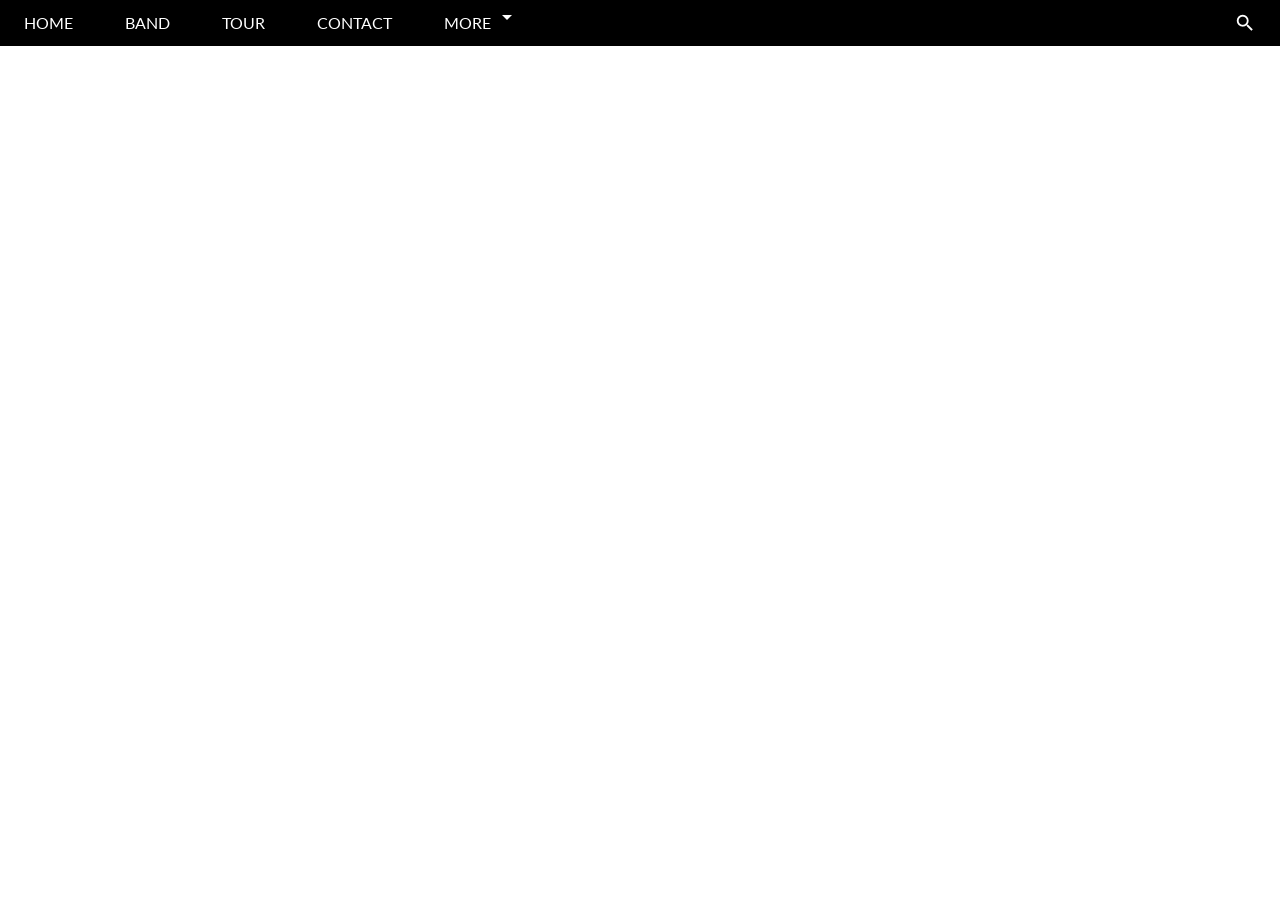
==== index.html @ 134b2555 "index" ====
<!DOCTYPE html>
<html lang="en">
<head>
    <meta charset="UTF-8">
    <meta http-equiv="X-UA-Compatible" content="IE=edge">
    <meta name="viewport" content="width=device-width, initial-scale=1.0">
    <link rel="preconnect" href="https://fonts.googleapis.com">
    <link href="https://fonts.googleapis.com/css2?family=Material+Icons" rel="stylesheet">

<link href="https://fonts.googleapis.com/css2?family=Material+Icons+Outlined" rel="stylesheet">

<link href="https://fonts.googleapis.com/css2?family=Material+Icons+Round" rel="stylesheet">

<link href="https://fonts.googleapis.com/css2?family=Material+Icons+Sharp" rel="stylesheet">

<link href="https://fonts.googleapis.com/css2?family=Material+Icons+Two+Tone" rel="stylesheet">
    <link rel="preconnect" href="https://fonts.gstatic.com" crossorigin>
    <link href="https://fonts.googleapis.com/css2?family=Lato:ital,wght@0,300;0,400;1,100&display=swap" rel="stylesheet">
    <link rel="stylesheet" href="./assets/css/style.css">
    <title>THE BAND</title>
</head>
<body>
    <div id="main">
        <div id="header">
            <ul class="nav">
                <li><a href="#">Home</a></li>
                <li><a href="#">Band</a></li>
                <li><a href="#">Tour</a></li>
                <li><a href="#">Contact</a></li>
                <li>
                    <a href="#">
                        More
                        <span class="material-icons-outlined">
                            arrow_drop_down
                        </span>
                    </a>
                    
                    <ul class="nav__more">
                        <li><a href="#">Merchandise</a></li>
                        <li><a href="#">Extras</a></li>
                        <li><a href="#">Media</a></li>
                    </ul>
                </li>
                <span class=" header-search material-icons-outlined">search</span>
            </ul>
            
        </div>
        <div id="slider">

        </div>
        <div id="content">

        </div>
        <div id="footer">

        </div>
    </div>
</body>
</html>
---- assets/css/style.css ----
/* reset csss */
* {
    padding: 0;
    margin: 0;
    box-sizing: border-box;
}
html {
    font-family: Lato, Arial, sans-serif;
}
#main{

}
#header{
    height: 46px;
    background-color: #000  ;
}
ul {
    list-style-type: none;
}
.nav li{
    display: inline-block;
    position: relative;
    
}

.nav>li>a {
    color: #fff;
    text-transform: uppercase;
}
li a{
    display: inline-block;
    line-height: 46px;
    padding: 0 24px;
    text-decoration: none;
    
    
}
.nav >li:hover >a{
    background-color: #ccc;
    color: #000;
}
.nav li:hover .nav__more{
    display: block;
}
.nav__more{
    display: none;
    position: absolute;
    background-color: #fff;
    box-shadow:0 0 10px rgba(0,0, 0, 0.3);
    top:100%;
    left:0;
}
.nav__more li{
    display: block;
    min-width: 160px;
}
.nav__more li a{
    color: #000;
    display: block;
    padding: 0 12px;
    line-height: 38px;
}
.nav__more >li:hover a{
    background-color: #ccc;
}
.header-search{
    float: right;
    color: #fff;
    padding: 12px 24px;
    font-size: 22px;
}
.header-search:hover{
    background-color:#f44336 ;
    cursor: pointer;
}
#slider{
    
}
#content{

}
#footer{

}
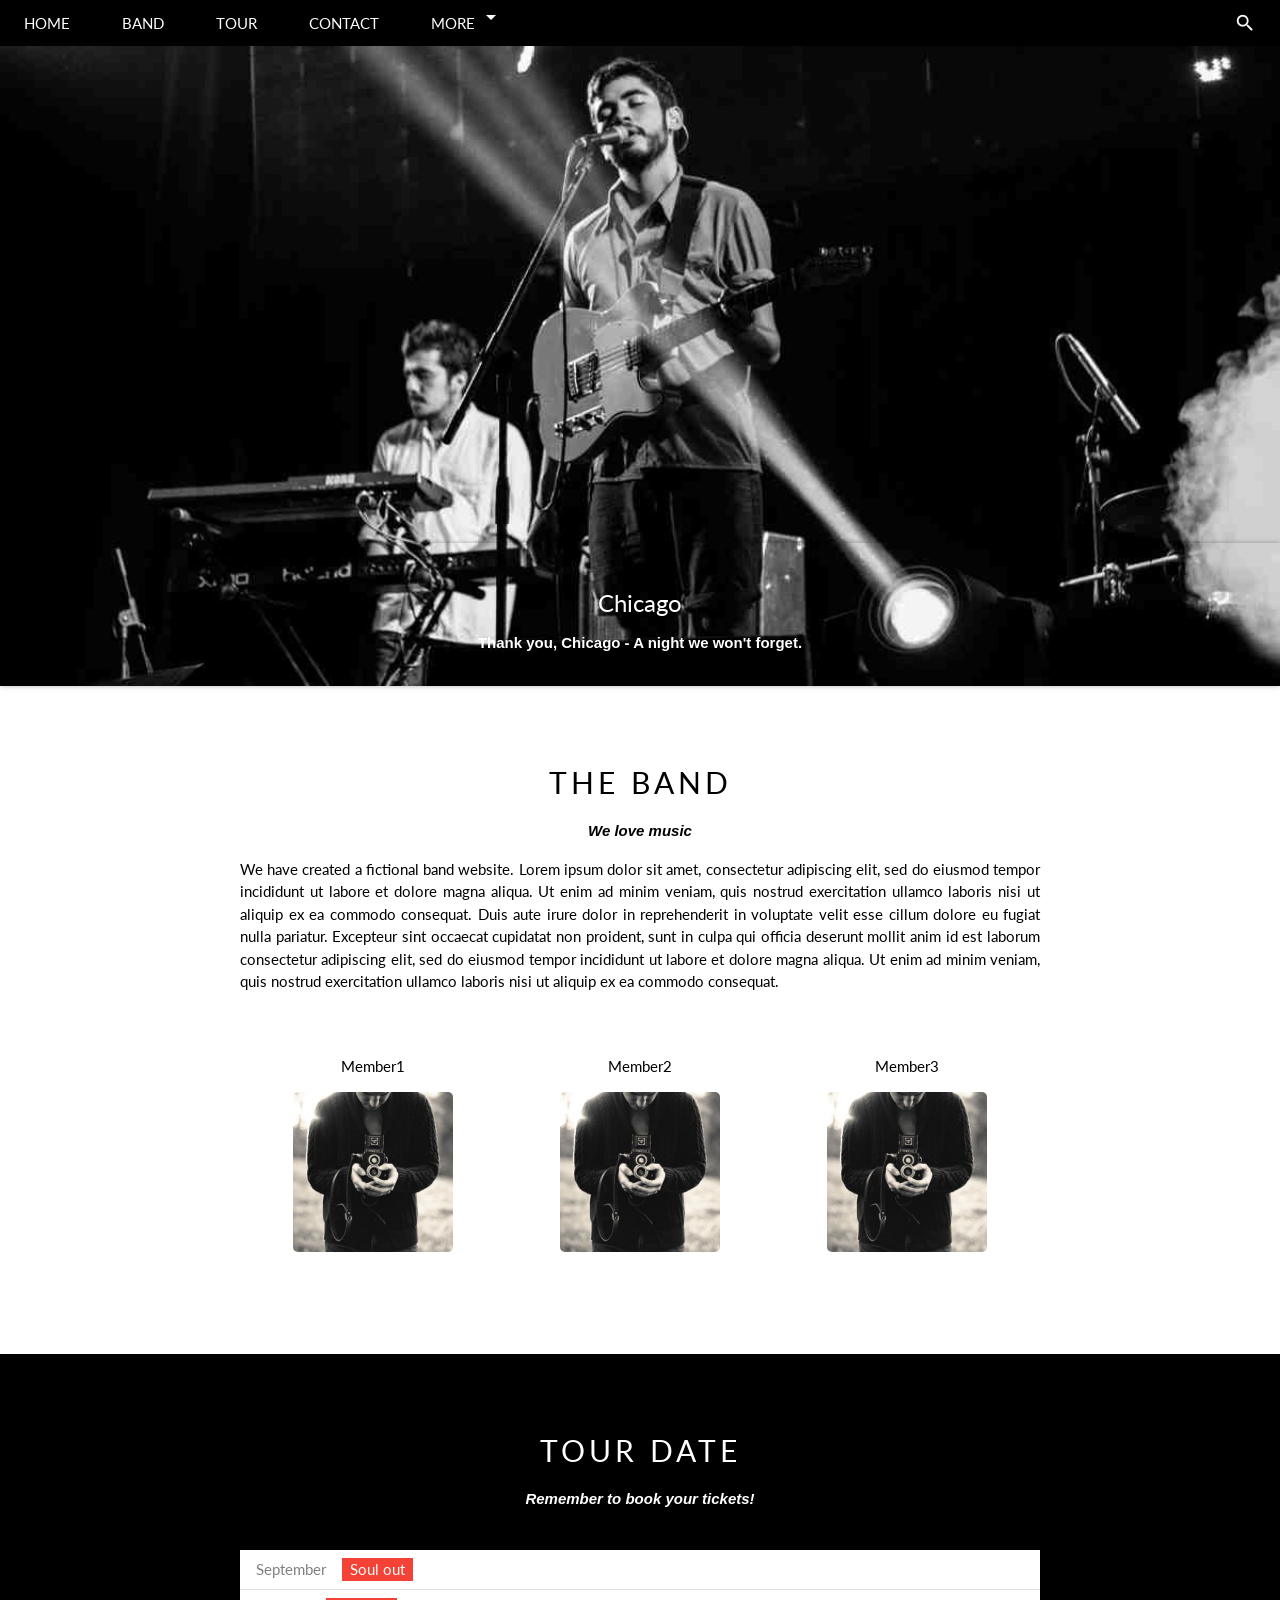
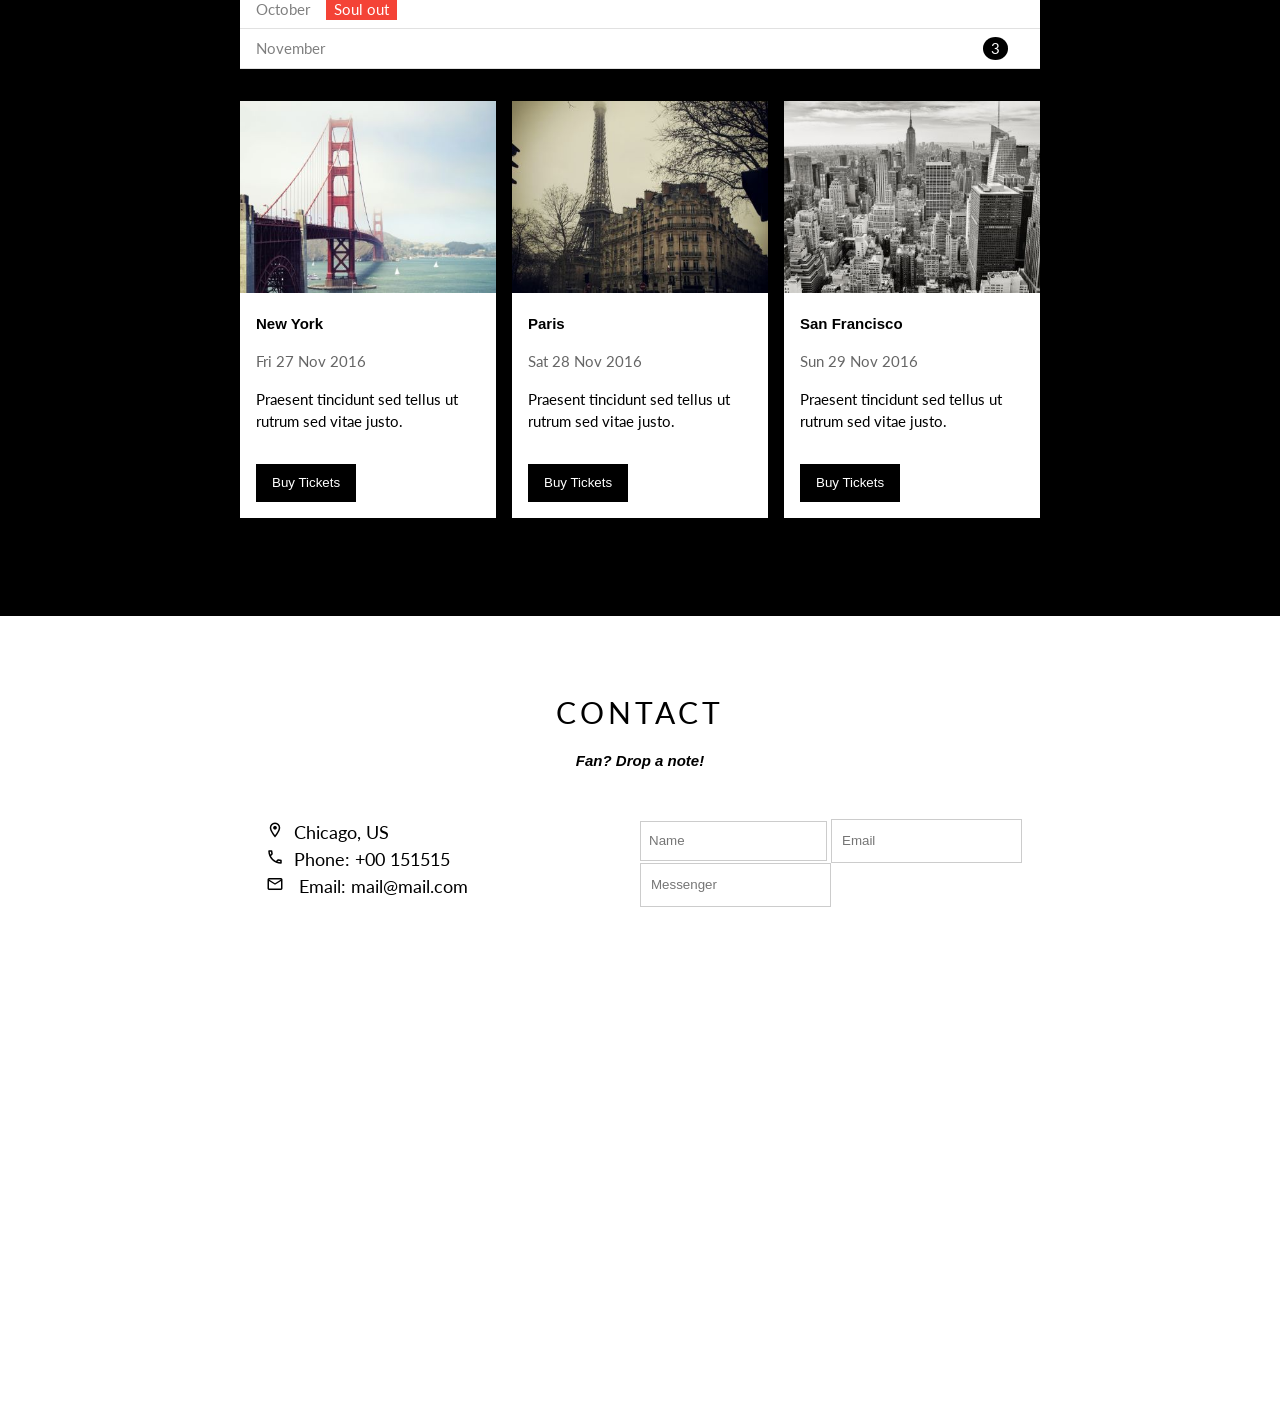
==== commit bbe97154: "ch xong send messenger" ====
--- a/index.html
+++ b/index.html
@@ -3,7 +3,7 @@
 <head>
     <meta charset="UTF-8">
     <meta http-equiv="X-UA-Compatible" content="IE=edge">
-    <meta name="viewport" content="width=device-width, initial-scale=1.0">
+    <meta placeholder="" name="viewport" content="width=device-width, initial-scale=1.0">
     <link rel="preconnect" href="https://fonts.googleapis.com">
     <link href="https://fonts.googleapis.com/css2?family=Material+Icons" rel="stylesheet">
 
@@ -24,8 +24,8 @@
         <div id="header">
             <ul class="nav">
                 <li><a href="#">Home</a></li>
-                <li><a href="#">Band</a></li>
-                <li><a href="#">Tour</a></li>
+                <li><a href="#band">Band</a></li>
+                <li><a href="#tour">Tour</a></li>
                 <li><a href="#">Contact</a></li>
                 <li>
                     <a href="#">
@@ -46,11 +46,86 @@
             
         </div>
         <div id="slider">
-
+            <div class="slider__content">
+                <h3>Chicago</h1>
+                <b>Thank you, Chicago - A night we won't forget.</b>
+            </div>
         </div>
         <div id="content">
+            <div id="band" class="band margin-class">
+                <div class="band__content">
+                    <h2>THE BAND</h2>
+                    <i>We love music</i>
+                    <p>We have created a fictional band website. Lorem ipsum dolor sit amet, consectetur adipiscing elit, sed do eiusmod tempor incididunt ut labore et dolore magna aliqua. Ut enim ad minim veniam, quis nostrud exercitation ullamco laboris nisi ut aliquip ex ea commodo consequat. Duis aute irure dolor in reprehenderit in voluptate velit esse cillum dolore eu fugiat nulla pariatur. Excepteur sint occaecat cupidatat non proident, sunt in culpa qui officia deserunt mollit anim id est laborum consectetur adipiscing elit, sed do eiusmod tempor incididunt ut labore et dolore magna aliqua. Ut enim ad minim veniam, quis nostrud exercitation ullamco laboris nisi ut aliquip ex ea commodo consequat.</p>
+                </div>
+                <div class="band__member">
+                    <div class="member">
+                        <p>Member1</p>
+                        <img class="member__image" src="/assets/img/bandmember.jpg" alt="" style="width: 60%;">
+                    </div>
+                    <div class="member">
+                        <p>Member2</p>
+                        <img class="member__image" src="/assets/img/bandmember.jpg" alt="" style="width: 60%;">
+                    </div>
+                    <div class="member">
+                        <p>Member3</p>
+                        <img class="member__image" src="/assets/img/bandmember.jpg" alt="" style="width: 60%;">
+                    </div>
+                </div>
+            </div>
 
-        </div>
+            <div id="tour" class="full-black">
+                <div class="tour">
+                    <h2>TOUR DATE</h2>
+                    <i>Remember to book your tickets!</i>
+                </div>     
+                <ul class="tour-date ">
+                    <li>September<span class="soul-out">Soul out</span></li>
+                    <li>October<span class="soul-out">Soul out</span></li>
+                    <li>November<span class="quantity">3</span></li>
+                </ul>
+                <div class="ticket">
+                    <div class="ticket__buy">
+                        <img src="/assets/img/sanfran.jpg" alt="" style="width: 100%;">
+                        <b class="b-tickets">New York</b>
+                        <p class="opasity">Fri 27 Nov 2016</p>
+                        <p>Praesent tincidunt sed tellus ut rutrum sed vitae justo.</p>
+                        <button class="btn-tickets">Buy Tickets</button>
+                    </div>
+                    <div class="ticket__buy">
+                        <img src="/assets/img/paris.jpg" alt="" style="width: 100%;">
+                        <b class="b-tickets">Paris</b>
+                        <p class="opasity" >Sat 28 Nov 2016</p>
+                        <p>Praesent tincidunt sed tellus ut rutrum sed vitae justo.</p>
+                        <button class="btn-tickets">Buy Tickets</button>
+                    </div>
+                    <div class="ticket__buy">
+                        <img src="/assets/img/newyork.jpg" alt="" style="width: 100%;">
+                        <b class="b-tickets">San Francisco</b>
+                        <p class="opasity">Sun 29 Nov 2016</p>
+                        <p>Praesent tincidunt sed tellus ut rutrum sed vitae justo.</p>
+                        <button class="btn-tickets">Buy Tickets</button>
+                    </div>
+                </div>   
+            </div>
+            
+            <div id="contact" class="contact">
+                <h2 >CONTACT</h2>
+                <i>Fan? Drop a note!</i>
+                <div class="contact__info">
+                    <div class=" info location">
+                        <b><span class="info__icons material-icons-outlined">location_on</span>Chicago, US</b><br>
+                        <b><span class="info__icons material-icons-outlined">phone</span>Phone: +00 151515</b><br>
+                        <b><span class="info__icons material-icons-outlined">email</span> Email: mail@mail.com</b>
+                    </div>
+                    <div class="info form">
+                        <input type="text" placeholder="Name" name="name" id="" class="form__input">
+                        <input type="text" placeholder="Email" name="email" id="" class="form__input">
+                        <input type="text" placeholder="Messenger" name="message" id="" class="form__input">
+                    </div>
+                </div>
+
+            </div>
         <div id="footer">
 
         </div>
--- a/assets/css/style.css
+++ b/assets/css/style.css
@@ -6,6 +6,26 @@
 }
 html {
     font-family: Lato, Arial, sans-serif;
+    font-size: 15px;
+    line-height: 1.5;
+}
+h1,h2,h3,h4,h5,h6{
+    margin: 10px;
+    font-weight: 400;
+    font-family: Lato,sans-serif;
+}
+h2{
+    font-size: 30px;
+    letter-spacing: 4px;
+    text-align: center;
+}
+p,i{
+    margin: 15px 0;
+}
+i{
+    font-weight:900;
+    display: block;
+    text-align: center;
 }
 #main{
 
@@ -13,6 +33,11 @@
 #header{
     height: 46px;
     background-color: #000  ;
+    position: fixed;
+    top: 0;
+    right: 0;
+    left: 0;
+    z-index: 2;
 }
 ul {
     list-style-type: none;
@@ -49,6 +74,7 @@
     box-shadow:0 0 10px rgba(0,0, 0, 0.3);
     top:100%;
     left:0;
+
 }
 .nav__more li{
     display: block;
@@ -74,11 +100,178 @@
     cursor: pointer;
 }
 #slider{
-    
-}
+    position: relative;
+    margin-top: 46px;
+    padding-top: 50%;
+    background: url(/assets/img/chicago.jpg) top center / cover no-repeat;
+    
+}
+.slider__content{
+    position: absolute;
+    color: #fff;
+    bottom: 0;
+    width: 100%;
+    text-align: center;
+    padding: 32px;
+    box-shadow: 0 0 5px rgba(0,0, 0, 0.3);
+}
+.slider__content h3{
+    font-size: 24px;
+    line-height: 36px;
+}
+
 #content{
 
 }
+.margin-class{    
+    margin: 0 auto;
+    width: 100%;
+    max-width: 832px;
+    padding: 64px 16px;
+    
+}
+
+.band{
+    text-align: center  ;
+}
+.band__content{
+    
+    
+}
+.band__content p {
+    text-align: justify;
+}
+
+.band__member{
+    padding: 32px 0;
+    display: flex;
+}
+.member{
+    flex-grow: 1;
+    
+}
+.member__image{
+    border-radius: 5px;
+}
+
+.full-black{
+    width: 100%;
+    background-color: #000;
+}
+.tour{
+    color: #fff;
+    max-width: 800px;
+    text-align: center;
+    margin: 0 auto;
+    padding-top: 64px ;
+}
+
+.tour-date{
+    display:block;
+    max-width: 800px;
+    margin: 40px auto 0 auto;
+    background-color: #fff;
+    list-style-type: none;
+    
+}
+.tour-date li{
+    border-bottom: 1px solid #dddd;
+    padding: 8px 16px;
+    color: rgba(0,0, 0, 0.5);
+}
+
+.soul-out{
+    display: inline-block;
+    color: #fff;
+    background-color: #f44336;
+    padding: 0 8px;
+    margin-left: 16px;
+}
+.quantity{
+    display: inline-block;
+    float:right;
+    background-color: #000;
+    padding: 0 8px;
+    color: #fff;
+    border-radius: 50%;
+    margin-right: 16px;
+}
+
+.ticket{
+    display: flex;
+    width: 100%;
+    max-width: 800px;
+    margin: 0 auto;
+    padding: 32px 0 98px 0;
+    justify-content: space-between;
+   
+}
+.b-tickets{
+    display: block;
+    margin: 15px auto;
+    padding: 0 16px;
+    line-height: 22px;
+}
+
+.ticket__buy p{
+    margin: 15px auto;
+    padding: 0 16px;
+    color: black;
+}
+.opasity{
+    opacity: 0.6;
+}
+.ticket__buy{
+    width: 32%;
+    background-color: #fff;
+    background-clip: content-box;
+       
+}
+.btn-tickets{
+    color: #fff;
+    background-color: black;
+    border: none;
+    margin: 16px;
+    padding: 8px 16px;
+    line-height: 22px ;
+}
+
+.contact{
+    width: 100%;
+    max-width: 800px;
+    height: 800px;
+    margin: 0 auto;
+    padding: 64px 16px;
+   
+}
+
+.contact__info{
+    padding: 32px 0;
+    width: 100%;
+}
+.info{
+    width: 50%;
+    float: left;
+}
+.info>b{
+    font-size: 18px;
+    font-weight: 400;
+    display: inline-block;
+}
+.info__icons{
+    padding: 0 10px;
+    font-size: 18px;
+}
+
+.form__input{
+    line-height: 22px;
+    padding: 8px;
+    border: 1px solid #ccc;
+}
+
+.form__input+.form__input{
+    padding: 10px;
+}
 #footer{
 
 }
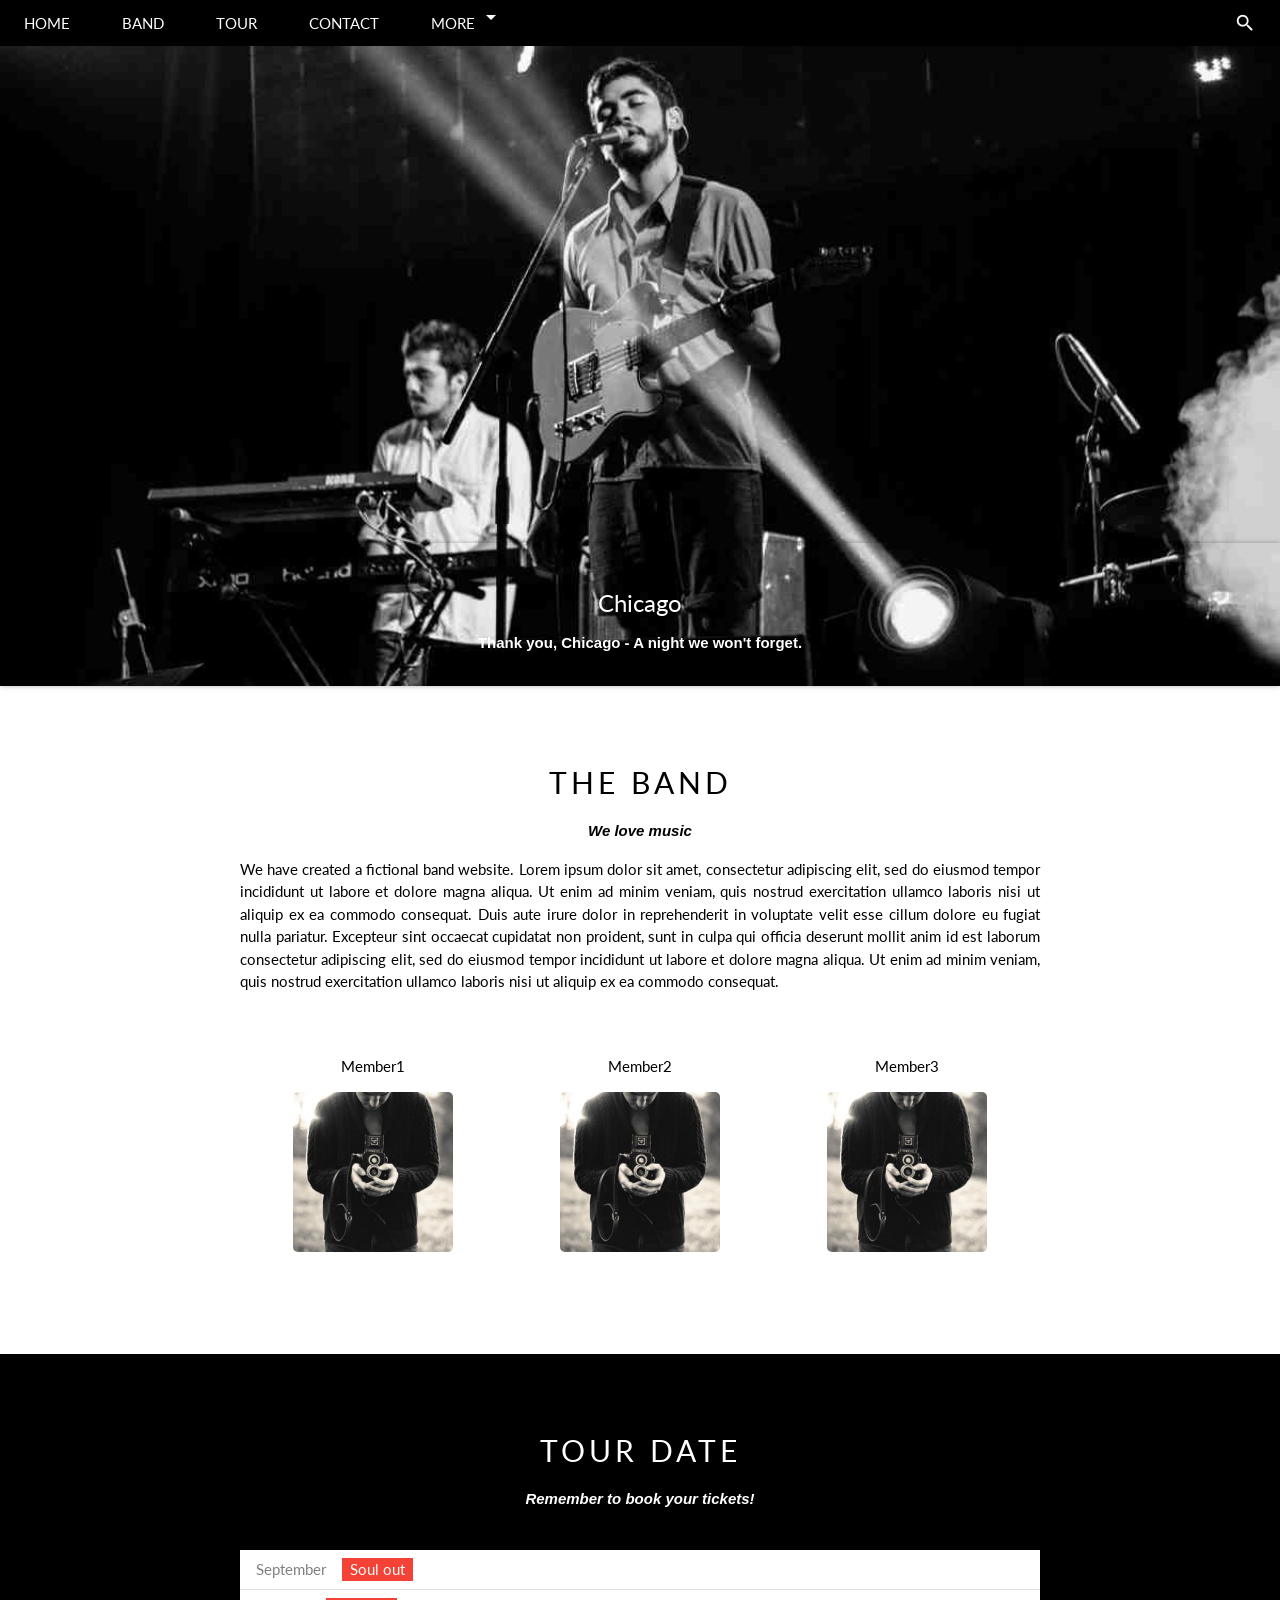
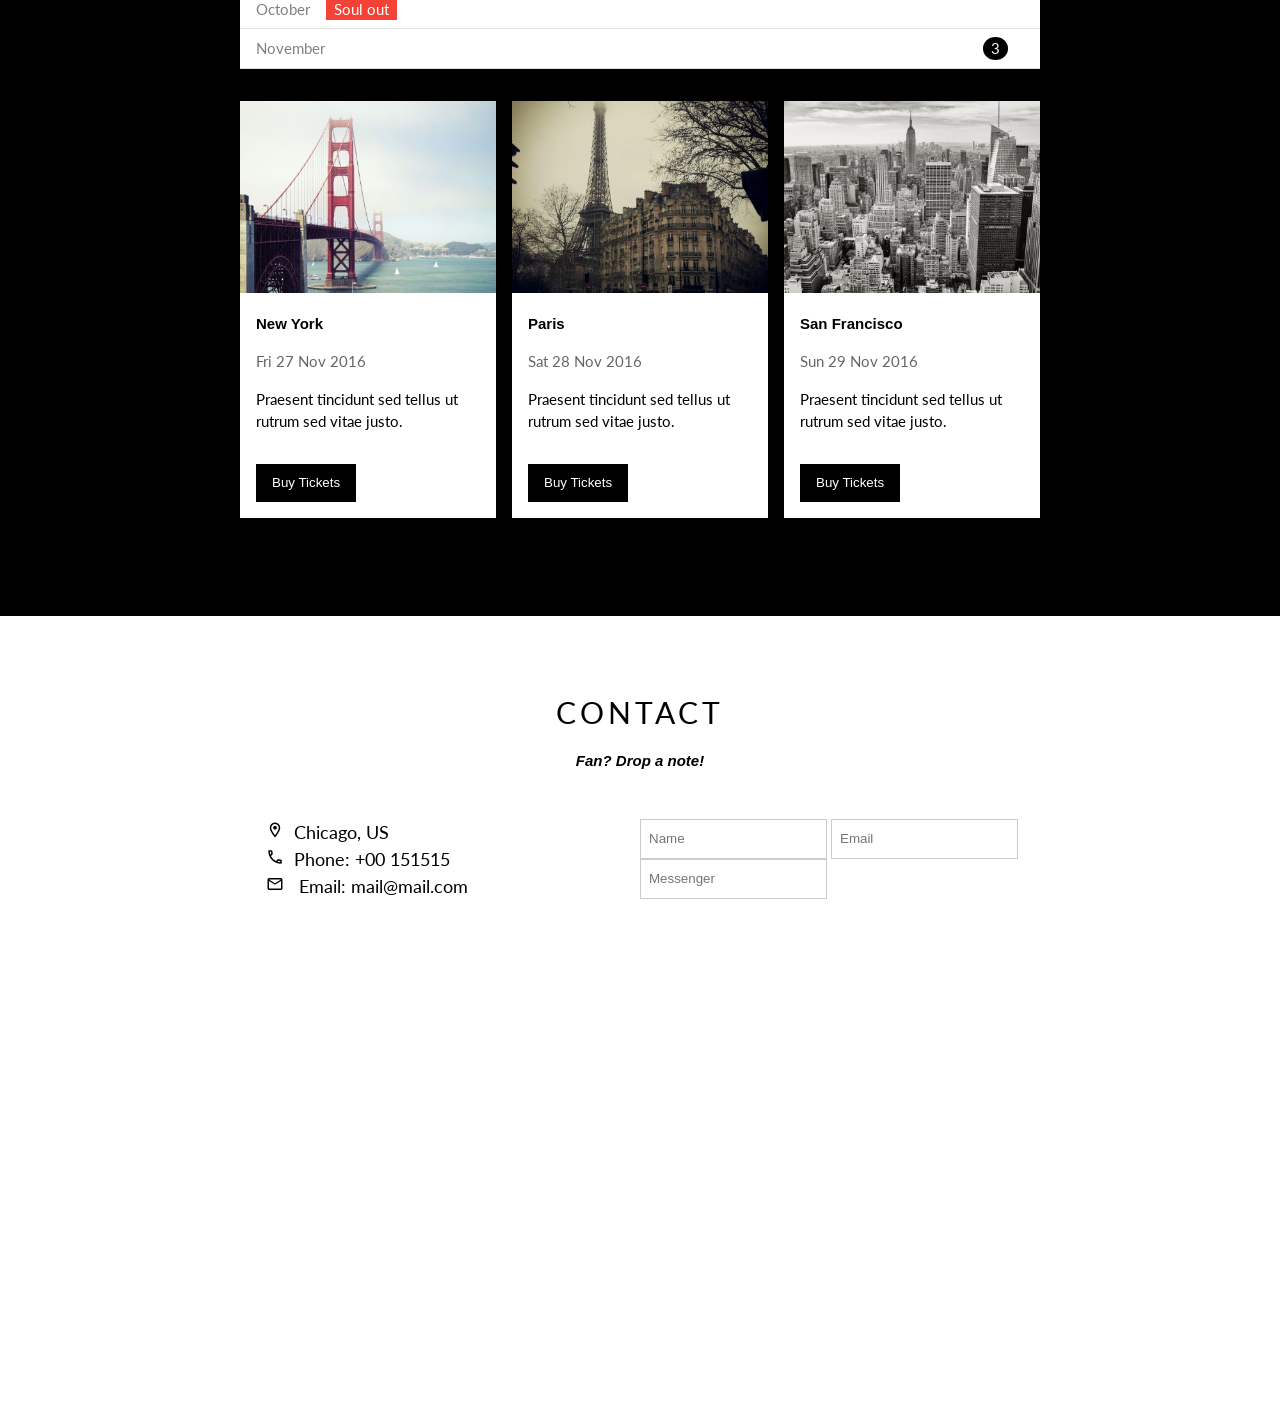
==== commit a9deb5ea: "erro image" ====
--- a/index.html
+++ b/index.html
@@ -61,15 +61,15 @@
                 <div class="band__member">
                     <div class="member">
                         <p>Member1</p>
-                        <img class="member__image" src="/assets/img/bandmember.jpg" alt="" style="width: 60%;">
+                        <img class="member__image" src="./assets/img/bandmember.jpg" alt="" style="width: 60%;">
                     </div>
                     <div class="member">
                         <p>Member2</p>
-                        <img class="member__image" src="/assets/img/bandmember.jpg" alt="" style="width: 60%;">
+                        <img class="member__image" src="./assets/img/bandmember.jpg" alt="" style="width: 60%;">
                     </div>
                     <div class="member">
                         <p>Member3</p>
-                        <img class="member__image" src="/assets/img/bandmember.jpg" alt="" style="width: 60%;">
+                        <img class="member__image" src="./assets/img/bandmember.jpg" alt="" style="width: 60%;">
                     </div>
                 </div>
             </div>
@@ -86,21 +86,21 @@
                 </ul>
                 <div class="ticket">
                     <div class="ticket__buy">
-                        <img src="/assets/img/sanfran.jpg" alt="" style="width: 100%;">
+                        <img src="./assets/img/sanfran.jpg" alt="" style="width: 100%;">
                         <b class="b-tickets">New York</b>
                         <p class="opasity">Fri 27 Nov 2016</p>
                         <p>Praesent tincidunt sed tellus ut rutrum sed vitae justo.</p>
                         <button class="btn-tickets">Buy Tickets</button>
                     </div>
                     <div class="ticket__buy">
-                        <img src="/assets/img/paris.jpg" alt="" style="width: 100%;">
+                        <img src="./assets/img/paris.jpg" alt="" style="width: 100%;">
                         <b class="b-tickets">Paris</b>
                         <p class="opasity" >Sat 28 Nov 2016</p>
                         <p>Praesent tincidunt sed tellus ut rutrum sed vitae justo.</p>
                         <button class="btn-tickets">Buy Tickets</button>
                     </div>
                     <div class="ticket__buy">
-                        <img src="/assets/img/newyork.jpg" alt="" style="width: 100%;">
+                        <img src="./assets/img/newyork.jpg" alt="" style="width: 100%;">
                         <b class="b-tickets">San Francisco</b>
                         <p class="opasity">Sun 29 Nov 2016</p>
                         <p>Praesent tincidunt sed tellus ut rutrum sed vitae justo.</p>
--- a/assets/css/style.css
+++ b/assets/css/style.css
@@ -269,9 +269,7 @@
     border: 1px solid #ccc;
 }
 
-.form__input+.form__input{
-    padding: 10px;
-}
+
 #footer{
 
 }
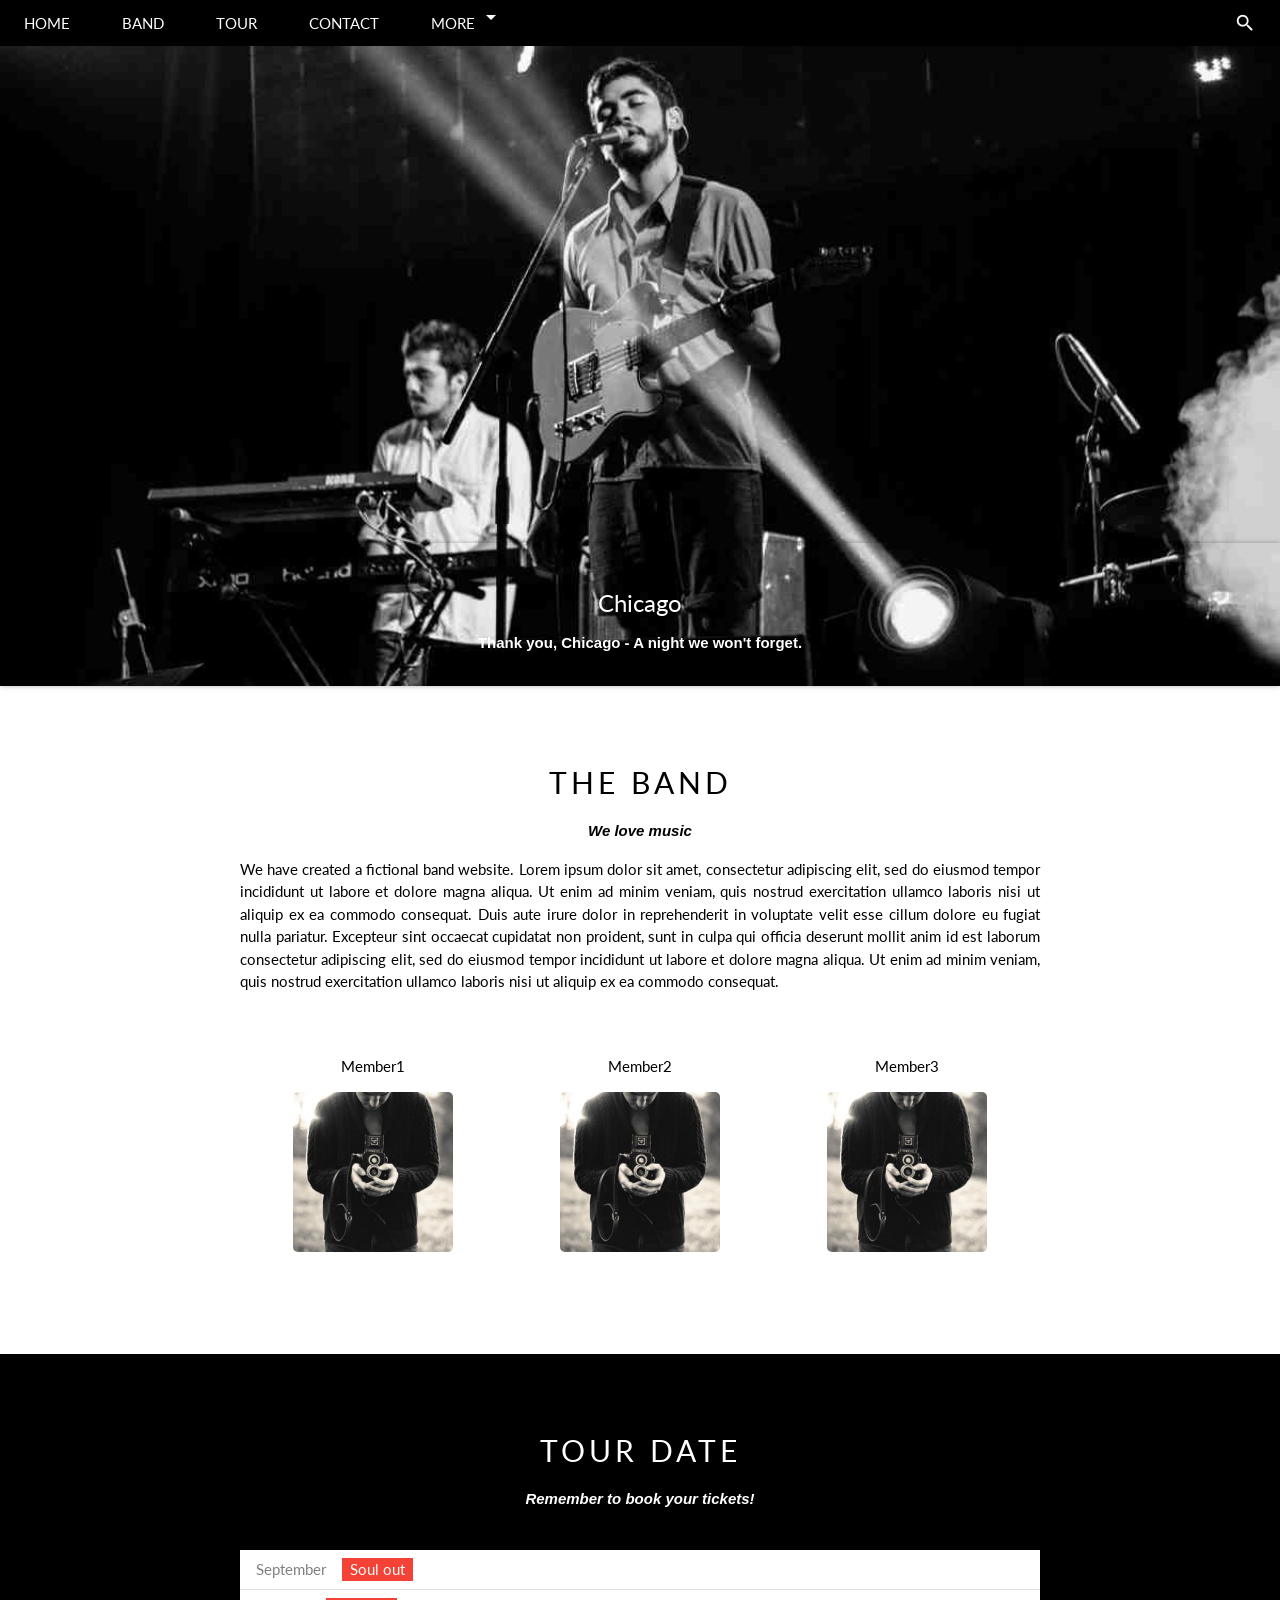
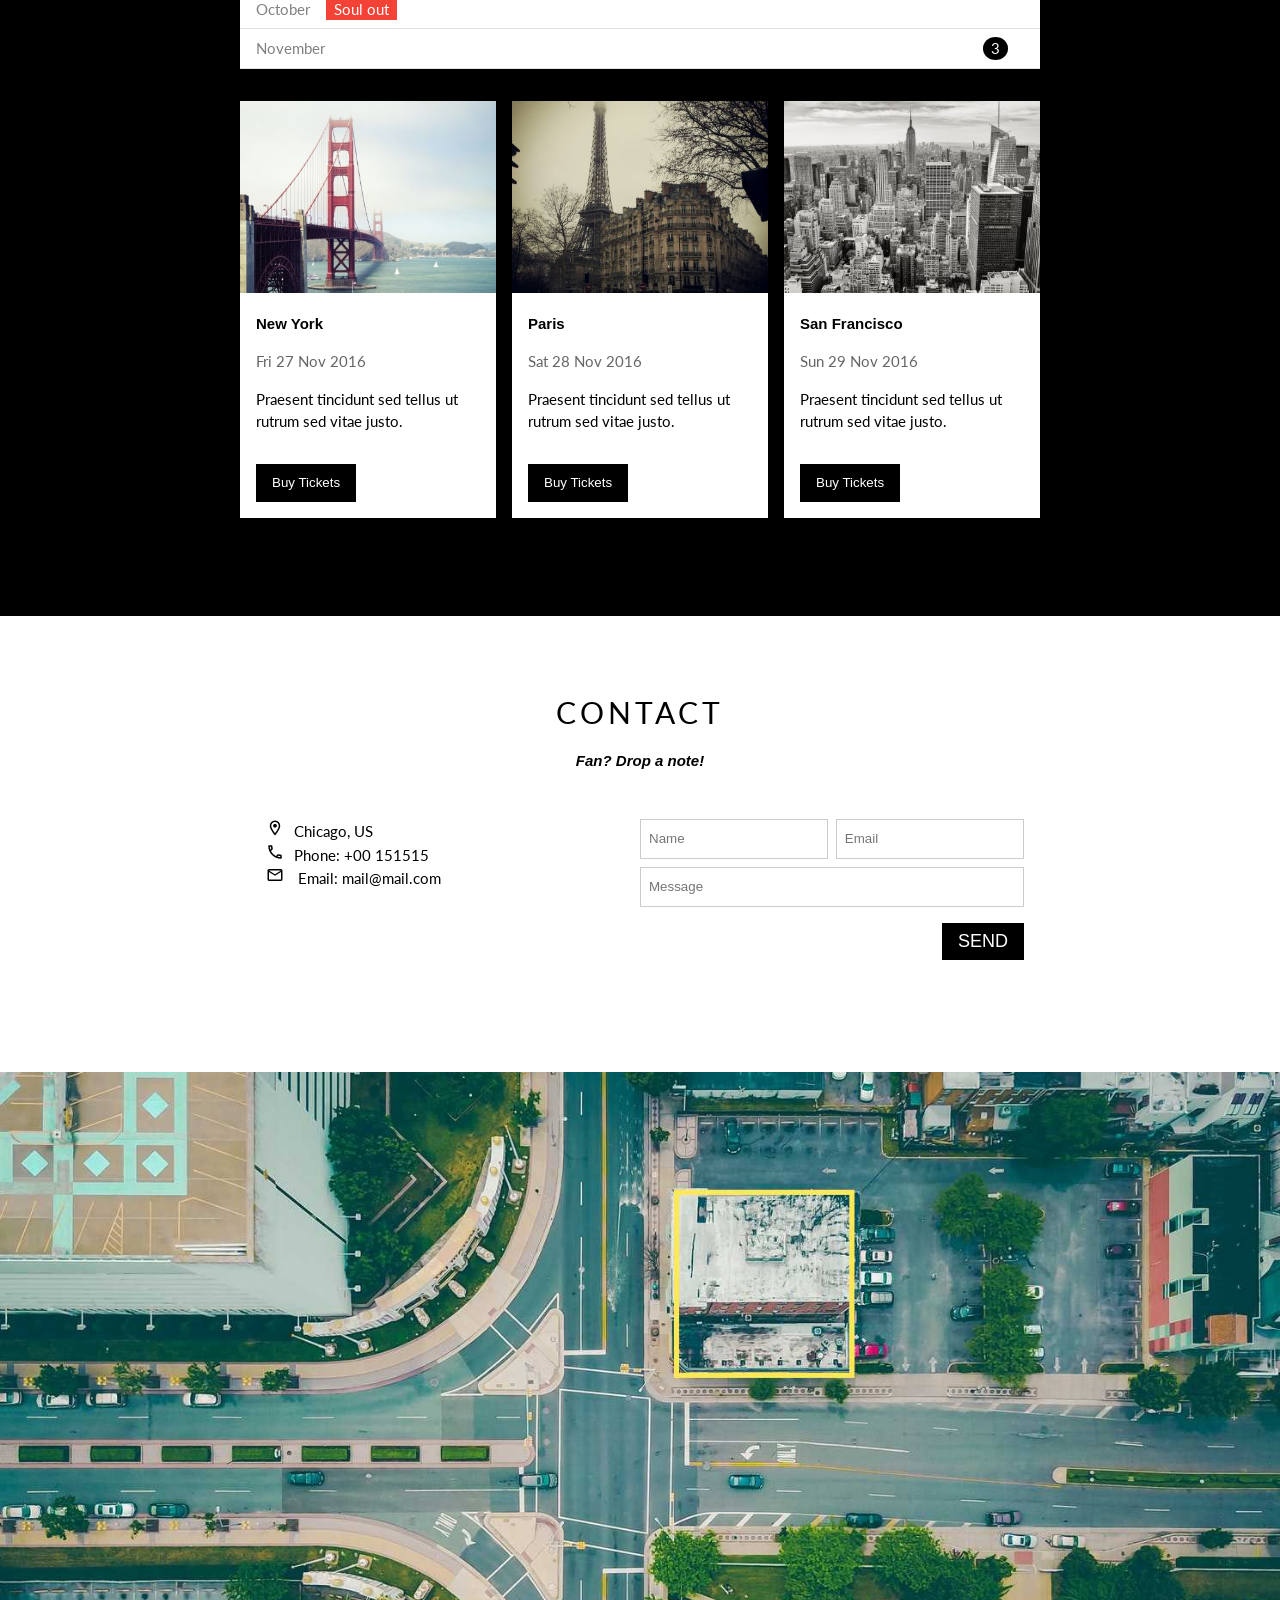
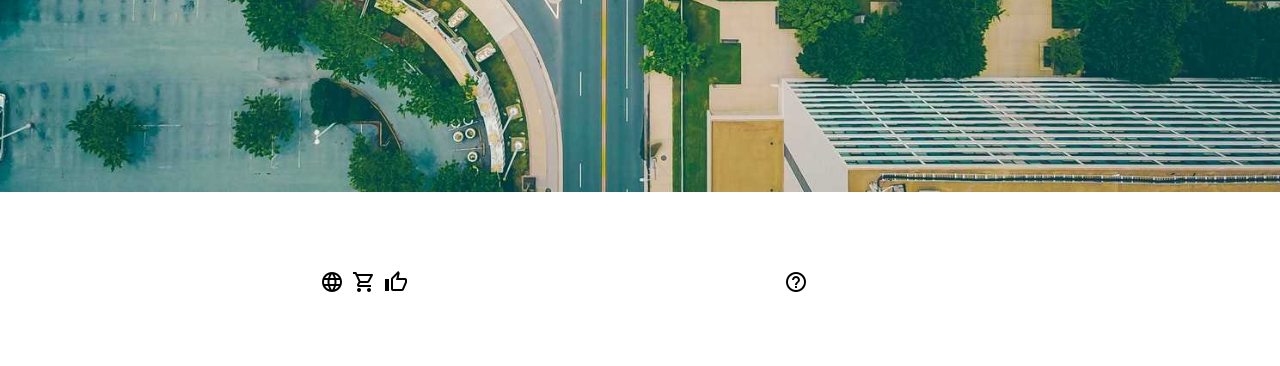
==== commit 108cf905: "the bnd ok so so" ====
--- a/index.html
+++ b/index.html
@@ -23,12 +23,12 @@
     <div id="main">
         <div id="header">
             <ul class="nav">
-                <li><a href="#">Home</a></li>
+                <li><a href="#home">Home</a></li>
                 <li><a href="#band">Band</a></li>
                 <li><a href="#tour">Tour</a></li>
-                <li><a href="#">Contact</a></li>
+                <li><a href="#contact">Contact</a></li>
                 <li>
-                    <a href="#">
+                    <a href="">
                         More
                         <span class="material-icons-outlined">
                             arrow_drop_down
@@ -42,6 +42,7 @@
                     </ul>
                 </li>
                 <span class=" header-search material-icons-outlined">search</span>
+                <span class="header-menu material-icons-outlined">menu</span>
             </ul>
             
         </div>
@@ -113,21 +114,30 @@
                 <h2 >CONTACT</h2>
                 <i>Fan? Drop a note!</i>
                 <div class="contact__info">
+                    
                     <div class=" info location">
-                        <b><span class="info__icons material-icons-outlined">location_on</span>Chicago, US</b><br>
-                        <b><span class="info__icons material-icons-outlined">phone</span>Phone: +00 151515</b><br>
-                        <b><span class="info__icons material-icons-outlined">email</span> Email: mail@mail.com</b>
+                        <span class="info__icons material-icons-outlined">location_on</span>Chicago, US<br>
+                        <span class="info__icons material-icons-outlined">phone</span>Phone: +00 151515<br>
+                        <span class="info__icons material-icons-outlined">email</span> Email: mail@mail.com
                     </div>
                     <div class="info form">
-                        <input type="text" placeholder="Name" name="name" id="" class="form__input">
-                        <input type="text" placeholder="Email" name="email" id="" class="form__input">
-                        <input type="text" placeholder="Messenger" name="message" id="" class="form__input">
+                        <input type="text" placeholder="Name" required r name="Name" id="" class="form__input name">
+                        <input type="email" placeholder="Email" required name="Email" id="" class="form__input email">
+                        <input type="text" placeholder="Message" required name="Message" id="" class="form__input message">
+                        <button type="submit" class="btn-send">SEND</button>
                     </div>
                 </div>
 
             </div>
+
+        <img src="./assets/img/map.jpg" style="width: 100%;" alt="">
         <div id="footer">
-
+            <span class="footer__icons material-icons-outlined">language</span>
+            <span class="footer__icons material-icons-outlined">shopping_cart</span>
+            <span class="footer__icons material-icons-outlined">thumb_up</span>
+            <span class="footer__icons material-icons-outlined">manage_accounts</span>
+            <span class="footer__icons material-icons-outlined">help_outline</span>
+            <span class="footer__icons material-icons-outlined">logout</span>
         </div>
     </div>
 </body>
--- a/assets/css/style.css
+++ b/assets/css/style.css
@@ -103,7 +103,7 @@
     position: relative;
     margin-top: 46px;
     padding-top: 50%;
-    background: url(/assets/img/chicago.jpg) top center / cover no-repeat;
+    background: url(../img/chicago.jpg) top center / cover no-repeat;
     
 }
 .slider__content{
@@ -239,7 +239,6 @@
 .contact{
     width: 100%;
     max-width: 800px;
-    height: 800px;
     margin: 0 auto;
     padding: 64px 16px;
    
@@ -248,15 +247,19 @@
 .contact__info{
     padding: 32px 0;
     width: 100%;
+    display: flex;
+    
 }
 .info{
     width: 50%;
-    float: left;
-}
+    
+    
+}
+
 .info>b{
     font-size: 18px;
     font-weight: 400;
-    display: inline-block;
+   
 }
 .info__icons{
     padding: 0 10px;
@@ -268,11 +271,83 @@
     padding: 8px;
     border: 1px solid #ccc;
 }
-
+.name,.email{
+    width: 49%;
+}
+.email{
+    float: right;
+}
+.message{
+    margin-top: 8px;
+    width: 100%;
+}
+.btn-send{
+    float: right;
+    border: none;
+    background-color: #000;
+    color: #fff;
+    font-size: 18px;
+    padding: 8px 16px;
+    margin: 16px 0;
+}
+.btn-send:hover{
+    background-color: #ccc;
+    color: #000;
+    cursor: pointer;
+}
 
 #footer{
-
-}
-
-
-
+    padding: 64px 16px;
+    text-align: center;
+}
+.footer__icons{
+    padding: 2px;
+    font-weight:400;
+    line-height: 1.5    ;
+}
+.footer__icons:hover{
+    opacity: 0.6;
+    cursor: pointer;
+}
+.header-menu{
+    display: none;
+
+}
+@media (max-width:583px){
+    .contact__info,.ticket,.band__member {
+        flex-wrap: wrap;
+    }
+    .form__input,.info,.ticket__buy,.member{
+        width: 100%;
+        margin: 8px auto;
+    }
+    .form {
+        margin  : 16px auto;
+    }
+    .nav li{
+        display: block;
+    }
+    .header-search {
+        display: none;
+    }
+    #header{
+        overflow: hidden;
+    }
+    .header-menu{
+        position: absolute;
+        display:block;
+        float: right;
+        color: #fff;
+        padding: 12px 24px;
+        font-size: 22px;
+        top: 0;
+        right: 0;
+    }
+    .header-menu:hover{
+        background-color: #ccc;
+        color: #000;
+        cursor: pointer;
+
+    }
+    
+} 
